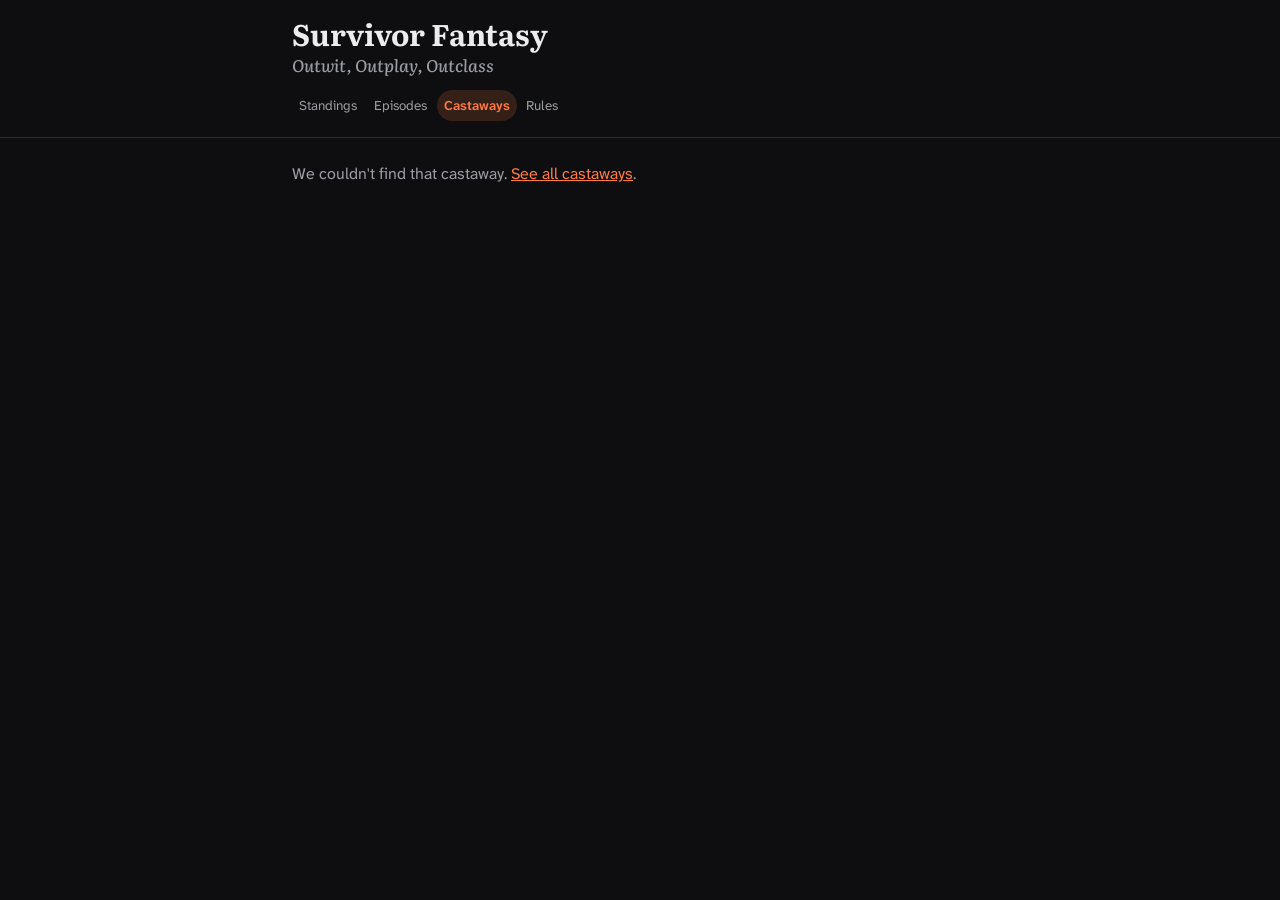
==== public/castaway.html @ f1c2d521 "Add castaway pages, photo grid, and simpler standings - castaway.html?id=…: centered profile, season" ====
<!doctype html>
<html lang="en" data-bs-theme="dark">
  <head>
    <meta charset="utf-8" />
    <meta name="viewport" content="width=device-width, initial-scale=1" />
    <title>Castaway · Survivor Fantasy: Outwit, Outplay, Outclass</title>
    <link rel="icon" href="favicon.svg" type="image/svg+xml" />
    <link rel="apple-touch-icon" href="apple-touch-icon.png" />
    <meta name="theme-color" content="#0e0e10" />
    <link rel="preconnect" href="https://fonts.googleapis.com" />
    <link rel="preconnect" href="https://fonts.gstatic.com" crossorigin />
    <link href="https://fonts.googleapis.com/css2?family=Atkinson+Hyperlegible+Next:ital,wght@0,400;0,500;0,600;0,700;1,400;1,500;1,600;1,700&family=Literata:opsz,wght@7..72,600;7..72,700&display=swap" rel="stylesheet" />
    <link href="https://cdn.jsdelivr.net/npm/bootstrap@5.3.3/dist/css/bootstrap.min.css" rel="stylesheet" integrity="sha384-QWTKZyjpPEjISv5WaRU9OFeRpok6YctnYmDr5pNlyT2bRjXh0JMhjY6hW+ALEwIH" crossorigin="anonymous" />
    <link href="css/theme.css" rel="stylesheet" />
  </head>
  <body>
    <div id="nav"></div>
    <main id="app" class="container app-container py-4"></main>

    <script src="js/data.js"></script>
    <script src="js/scoring.js"></script>
    <script src="js/ui.js"></script>
    <script src="js/nav.js"></script>
    <script src="js/castaway.js"></script>
  </body>
</html>
---- public/css/theme.css ----
/*
 * Softens stock Bootstrap into a clean, friendly dark look.
 * Pages set data-bs-theme="dark"; the same selector here overrides Bootstrap's
 * dark palette because this file loads after Bootstrap.
 */
:root,
[data-bs-theme="dark"] {
  --heading-font: "Literata", Georgia, "Times New Roman", serif;
  --bs-body-font-family: "Atkinson Hyperlegible Next", system-ui, -apple-system, "Segoe UI", Roboto, sans-serif;
  --bs-body-bg: #0e0e10;
  --bs-body-color: #ececee;
  --bs-secondary-color: #9a9ca3;
  --bs-border-color: #2a2a2f;
  --bs-border-radius: 0.75rem;
  --bs-border-radius-lg: 1rem;
  --card-radius: 1rem;
  /* One timing for every hover effect, so pieces that move together stay in sync. */
  --hover-timing: 0.2s ease;
  --surface: #17171a;
  --surface-raised: #202024;
  --ink: #ececee;
  --muted: #9a9ca3;
  --positive: #3ecf8e;
  --positive-soft: rgba(62, 207, 142, 0.12);
  --negative: #ff6b5b;
  --primary: #ff7a45;
  --primary-soft: rgba(255, 122, 69, 0.16);
  --bs-primary: #ff7a45;
  --bs-primary-rgb: 255, 122, 69;
  --bs-link-color: #ff7a45;
  --bs-link-color-rgb: 255, 122, 69;
  --bs-link-hover-color: #ff9a70;
  --bs-link-hover-color-rgb: 255, 154, 112;
}

/* Serif for the app title and headings; body text stays in Atkinson. */
.site-brand,
.section-title,
h1,
.h5 {
  font-family: var(--heading-font);
}

.app-container {
  max-width: 720px;
}

/* Header and page nav */
.site-header {
  background: var(--bs-body-bg);
}
.site-brand {
  color: var(--ink);
  font-weight: 700;
  font-size: 1.85rem;
  line-height: 1.15;
  text-decoration: none;
}
.site-tagline {
  display: block;
  margin-top: 0.1rem;
  color: var(--muted);
  font-size: 1.05rem;
  font-style: italic;
  font-weight: 500;
}
/* All pages must fit at phone width; wrap rather than hide one off-screen. */
.site-nav {
  gap: 0.15rem;
  flex-wrap: wrap;
}
.site-nav .nav-link {
  color: var(--muted);
  font-size: 0.84rem;
  padding: 0.35rem 0.45rem;
  border-radius: 999px;
  white-space: nowrap;
}
.site-nav .nav-link:hover {
  color: var(--ink);
}
.site-nav .nav-link.active {
  background: var(--primary-soft);
  color: var(--primary);
  font-weight: 600;
}

/* Surfaces */
.card.featured-card {
  --bs-card-bg: var(--primary-soft);
  border-color: rgba(255, 122, 69, 0.45);
}
.featured-label {
  color: var(--primary);
  font-size: 0.8rem;
  font-weight: 700;
  letter-spacing: 0.04em;
  text-transform: uppercase;
}
.card {
  --bs-card-bg: var(--surface);
  border-color: var(--bs-border-color);
  border-radius: var(--card-radius);
}
.list-group {
  --bs-list-group-bg: var(--surface);
  --bs-list-group-border-color: var(--bs-border-color);
}
.table {
  --bs-table-bg: transparent;
}
/* Tables inside rounded cards: keep text clear of the curved corners. */
.card .table > :not(caption) > * > * {
  padding: 0.65rem 1rem;
}
/* Phones: tighter inner columns so event names fit; outer cells keep clear of the corners. */
@media (max-width: 575.98px) {
  .card .table > :not(caption) > * > * {
    padding-inline: 0.4rem;
  }
  .card .table > :not(caption) > * > :first-child {
    padding-left: 1rem;
  }
  .card .table > :not(caption) > * > :last-child {
    padding-right: 1rem;
  }
}
.section-title {
  font-size: 1.1rem;
  font-weight: 600;
  margin: 0;
}
.eyebrow {
  color: var(--muted);
  font-size: 0.8rem;
}

/* Castaway visuals */
.avatar {
  display: inline-grid;
  place-items: center;
  flex-shrink: 0;
  border-radius: 50%;
  font-weight: 600;
}
.avatar-photo {
  object-fit: cover;
  object-position: center;
  background: var(--surface-raised);
}
.tribe-badge {
  display: inline-flex;
  align-items: center;
  gap: 0.35rem;
  padding: 0.1rem 0.55rem;
  border-radius: 999px;
  font-size: 0.75rem;
  font-weight: 600;
  color: var(--ink);
}
.tribe-dot {
  width: 0.5rem;
  height: 0.5rem;
  border-radius: 50%;
}
/* Out of the game: grey the face, not the text, so labels keep full contrast. */
.is-out .avatar {
  filter: grayscale(0.85);
}


/* Numbers: every point value is italic (real italics, loaded with the font). */
.pts {
  font-style: italic;
}
.tabular {
  font-variant-numeric: tabular-nums;
}
.pts-pos {
  color: var(--positive);
}
.pts-neg {
  color: var(--negative);
}
.pts-zero {
  color: var(--muted);
}

/* Standings: only the leader is tinted; movement arrows carry the rest. */
.standings-row.is-leader {
  background-color: var(--positive-soft);
}
.standings-row.is-leader .standings-rank {
  color: var(--positive);
  font-weight: 700;
}
.standings-rank {
  width: 2rem; /* fits "T10" */
  flex-shrink: 0;
  color: var(--muted);
}

/* Player cards (home standings): rank | name | total | chevron */
.standings-summary {
  display: grid;
  grid-template-columns: 2rem minmax(0, 1fr) auto 1rem;
  align-items: center;
  column-gap: 0.75rem;
}
/* Submitted picks on the upcoming episode card, set off from the message above. */
.upcoming-picks {
  margin-top: 0.75rem;
  padding-top: 0.75rem;
  border-top: 1px solid var(--bs-border-color);
}
.player-stats {
  display: grid;
  grid-template-columns: repeat(auto-fit, minmax(7rem, 1fr));
  gap: 0.5rem;
}
.player-stat {
  padding: 0.6rem 0.75rem;
  border-radius: 0.75rem;
  background: var(--surface-raised);
}
.history-row {
  padding: 0.4rem 0;
  border-top: 1px solid var(--bs-border-color);
}
.history-row:first-child {
  border-top: 0;
}
.history-ep {
  width: 3rem;
  flex-shrink: 0;
}
.history-breakdown {
  padding-left: 4rem;
}
.chevron-spacer {
  width: 1rem;
  flex-shrink: 0;
}

/* Itemized breakdowns */
.breakdown {
  font-size: 0.85rem;
  color: var(--bs-body-color);
}
.multiplier {
  color: var(--muted);
}
.breakdown li {
  display: flex;
  justify-content: space-between;
  gap: 1rem;
  padding: 0.2rem 0;
}

/* Segmented switch (e.g. Players | Castaways) */
.segmented {
  display: inline-flex;
  padding: 0.2rem;
  border: 1px solid var(--bs-border-color);
  border-radius: 999px;
  background: var(--surface);
}
.segmented-option {
  padding: 0.3rem 0.85rem;
  border: 0;
  border-radius: 999px;
  background: transparent;
  color: var(--muted);
  font-size: 0.85rem;
  font-weight: 600;
}
.segmented-option.active {
  background: var(--primary-soft);
  color: var(--primary);
}

/* Previous / next episode buttons */
.ep-step {
  display: inline-grid;
  place-items: center;
  width: 2.75rem; /* 44px: comfortable tap target */
  height: 2.75rem;
  border: 1px solid var(--bs-border-color);
  border-radius: 50%;
  color: var(--ink);
  font-size: 1.3rem;
  line-height: 1;
  text-decoration: none;
}
a.ep-step:hover {
  border-color: var(--primary);
  color: var(--primary);
}
.ep-step.is-disabled {
  opacity: 0.3;
}

/* Pick chip: the one highlight color for what a player picked */
.pick-chip {
  display: inline-flex;
  white-space: nowrap;
  align-items: center;
  gap: 0.5rem;
  padding: 0.2rem 0.75rem 0.2rem 0.2rem;
  border: 1px solid rgba(255, 122, 69, 0.35);
  border-radius: 999px;
  background: var(--primary-soft);
}
.pick-chip-name {
  color: var(--primary);
  font-weight: 600;
}
/* Points a pick scored, set off from the name by a hairline. */
.pick-chip-points {
  padding-left: 0.5rem;
  border-left: 1px solid var(--bs-border-color);
  font-size: 0.85em;
  font-weight: 600;
}
.pick-chip.is-quiet {
  border-color: transparent;
  background: var(--surface-raised);
}
.pick-chip.is-quiet .pick-chip-name {
  color: var(--ink);
  font-weight: 500;
}
.pick-chip.is-empty {
  padding: 0.25rem 0.75rem;
  border-style: dashed;
  border-color: var(--bs-border-color);
  background: transparent;
  color: var(--muted);
  font-size: 0.85rem;
}

/* Episode links: small outlined buttons, one look everywhere */
.ep-link {
  display: inline-flex;
  align-items: center;
  gap: 0.25rem;
  padding: 0.2rem 0.65rem;
  border: 1px solid rgba(255, 122, 69, 0.5);
  border-radius: 999px;
  color: var(--primary);
  font-size: 0.8rem;
  font-weight: 600;
  text-decoration: none;
  white-space: nowrap;
  transition: background-color var(--hover-timing), border-color var(--hover-timing), transform var(--hover-timing);
}
/* On hover the button fills in and grows slightly; the arrow nudges forward. */
.ep-link:hover {
  border-color: var(--primary);
  background: var(--primary-soft);
  color: var(--primary);
  transform: scale(1.05);
}
.ep-link-arrow {
  font-size: 1.1em;
  line-height: 1;
  transition: transform var(--hover-timing);
}
.ep-link:hover .ep-link-arrow {
  transform: translateX(2px);
}

/* Episode switcher: ‹ name › with a dropdown list of every episode */
.ep-switcher {
  position: relative;
  z-index: 2;
}
.ep-menu > summary {
  cursor: pointer;
  list-style: none;
}
.ep-menu > summary::-webkit-details-marker {
  display: none;
}
.ep-switcher-title {
  margin: 0.15rem 0 0;
  color: var(--primary);
  font-size: 1.2rem;
  font-weight: 600;
}
.ep-menu-caret {
  color: var(--primary);
  font-size: 0.8em;
}
.ep-menu-list {
  position: absolute;
  top: calc(100% + 0.35rem);
  left: 0;
  right: 0;
  max-height: 60vh;
  margin: 0;
  padding: 0.35rem;
  overflow-y: auto;
  border: 1px solid var(--bs-border-color);
  border-radius: 1rem;
  background: var(--surface-raised);
  box-shadow: 0 12px 32px rgba(0, 0, 0, 0.5);
}
.ep-menu-option {
  display: flex;
  gap: 0.75rem;
  padding: 0.55rem 0.75rem;
  border-radius: 0.6rem;
  color: var(--ink);
  text-decoration: none;
}
.ep-menu-option:hover {
  background: var(--surface);
}
.ep-menu-option.active {
  background: var(--primary-soft);
  color: var(--primary);
}
.ep-menu-number {
  width: 2.5rem;
  flex-shrink: 0;
  color: var(--muted);
  font-weight: 600;
}
.ep-menu-option.active .ep-menu-number {
  color: inherit;
}

/* The dashboard's first section needs no divider above it. */
.episode-dashboard .dash-section:first-child {
  margin-top: 0;
  padding-top: 0;
  border-top: 0;
}

.min-w-0 {
  min-width: 0;
}

/* Expandable rows (<details>): a chevron that turns when open */
.expandable > summary {
  cursor: pointer;
  list-style: none;
}
.expandable > summary::-webkit-details-marker {
  display: none;
}
.chevron {
  display: inline-block;
  width: 1rem;
  text-align: center;
  color: var(--muted);
  font-size: 1.1rem;
  line-height: 1;
  transition: transform var(--hover-timing);
}
.expandable[open] > summary .chevron {
  transform: rotate(90deg);
}

/* Episode dashboard */
.dash-section {
  border-top: 1px solid var(--bs-border-color);
  margin-top: 1rem;
  padding-top: 1rem;
}
.dash-name {
  font-family: var(--heading-font);
  font-size: 1.15rem;
  font-weight: 600;
}
/* Dashboard rows: points centered on the first line (one face tall) even when names wrap. */
.dash-row {
  display: flex;
  align-items: flex-start;
  justify-content: space-between;
  gap: 1rem;
}
.dash-row-end {
  display: flex;
  flex-shrink: 0;
  align-items: center;
  min-height: var(--face-size);
}
/* Lists of group rows (tribe wins, swaps) need more air than single-line rows. */
.group-list {
  display: grid;
  gap: 0.75rem;
}
/* Overlapping faces: episodes.js sets the grid columns. Each face is wider than its
   column and spills over the next; the surface-colored border separates them. */
.facepile {
  display: grid;
  max-width: 100%;
}
.facepile .avatar {
  border: 2px solid var(--surface);
}

/* Keyboard focus: one visible ring on everything interactive (mouse clicks don't show it). */
:where(a, button, summary):focus-visible {
  outline: 2px solid var(--primary);
  outline-offset: 2px;
}
/* Rounded cards: the ring follows the card's corners. (Not `inherit`: Chrome slots a
   <summary> inside its <details>, so it would inherit the slot's square corners.) */
.card > summary {
  border-radius: var(--card-radius);
}

/* Small pill controls keep their look but get a taller invisible tap area. */
.ep-link,
.site-nav .nav-link,
.segmented-option {
  position: relative;
}
.ep-link::after,
.site-nav .nav-link::after,
.segmented-option::after {
  content: "";
  position: absolute;
  inset: -0.5rem 0;
}

@media (prefers-reduced-motion: reduce) {
  *,
  *::before,
  *::after {
    animation: none !important;
    transition: none !important;
    scroll-behavior: auto !important;
  }
}

/* Links to a castaway's page: keep the surrounding look, turn orange on hover. */
.castaway-link {
  color: inherit;
  text-decoration: none;
}
.castaway-link:hover {
  color: var(--primary);
}
a.pick-chip {
  color: inherit;
  text-decoration: none;
}
a.pick-chip:hover {
  border-color: var(--primary);
}
/* Every face that links to a castaway grows, brightens, and glows on hover: one
   behavior site-wide. An eliminated castaway's face regains its color. */
a .avatar {
  transition: transform var(--hover-timing), filter var(--hover-timing);
}
a:hover .avatar {
  transform: scale(1.08);
  filter: brightness(1.08) drop-shadow(0 0 0.5rem rgba(255, 122, 69, 0.5));
}
.facepile-face {
  display: block;
  min-width: 0;
}
/* The hovered face rises above its overlapping neighbors. */
.facepile-face:hover {
  position: relative;
  z-index: 1;
}

/* Castaways page: photo grid, 3 across on phones and more as the screen widens. */
.castaway-grid {
  display: grid;
  grid-template-columns: repeat(auto-fill, minmax(6.5rem, 1fr));
  gap: 0.5rem;
  margin: 0;
  padding: 0;
  list-style: none;
}
.castaway-tile {
  display: flex;
  flex-direction: column;
  align-items: center;
  gap: 0.2rem;
  height: 100%;
  padding: 0.9rem 0.5rem;
  border: 1px solid var(--bs-border-color);
  border-radius: var(--card-radius);
  background: var(--surface);
  color: var(--ink);
  text-align: center;
  text-decoration: none;
  transition: background-color var(--hover-timing), border-color var(--hover-timing), transform var(--hover-timing);
}
.castaway-tile:hover {
  border-color: rgba(255, 122, 69, 0.45);
  background: var(--primary-soft);
  color: var(--ink);
  transform: translateY(-2px);
}
.castaway-tile-name {
  max-width: 100%;
  margin-top: 0.4rem;
  overflow: hidden;
  font-weight: 600;
  text-overflow: ellipsis;
  white-space: nowrap;
}

/* Castaway page: a centered profile at the top */
.castaway-hero {
  display: flex;
  flex-direction: column;
  align-items: center;
  gap: 0.75rem;
  padding-block: 1.5rem;
  text-align: center;
}
.back-link {
  display: inline-flex;
  align-items: center;
  gap: 0.35rem;
  color: var(--muted);
  font-size: 0.9rem;
  font-weight: 600;
  text-decoration: none;
}
.back-link:hover {
  color: var(--primary);
}
.stat-grid {
  display: grid;
  grid-template-columns: repeat(2, 1fr);
  gap: 0.5rem;
}
@media (min-width: 576px) {
  .stat-grid {
    grid-template-columns: repeat(4, 1fr);
  }
}
.castaway-name {
  margin: 0;
  font-size: 1.6rem;
  font-weight: 700;
  line-height: 1.2;
}
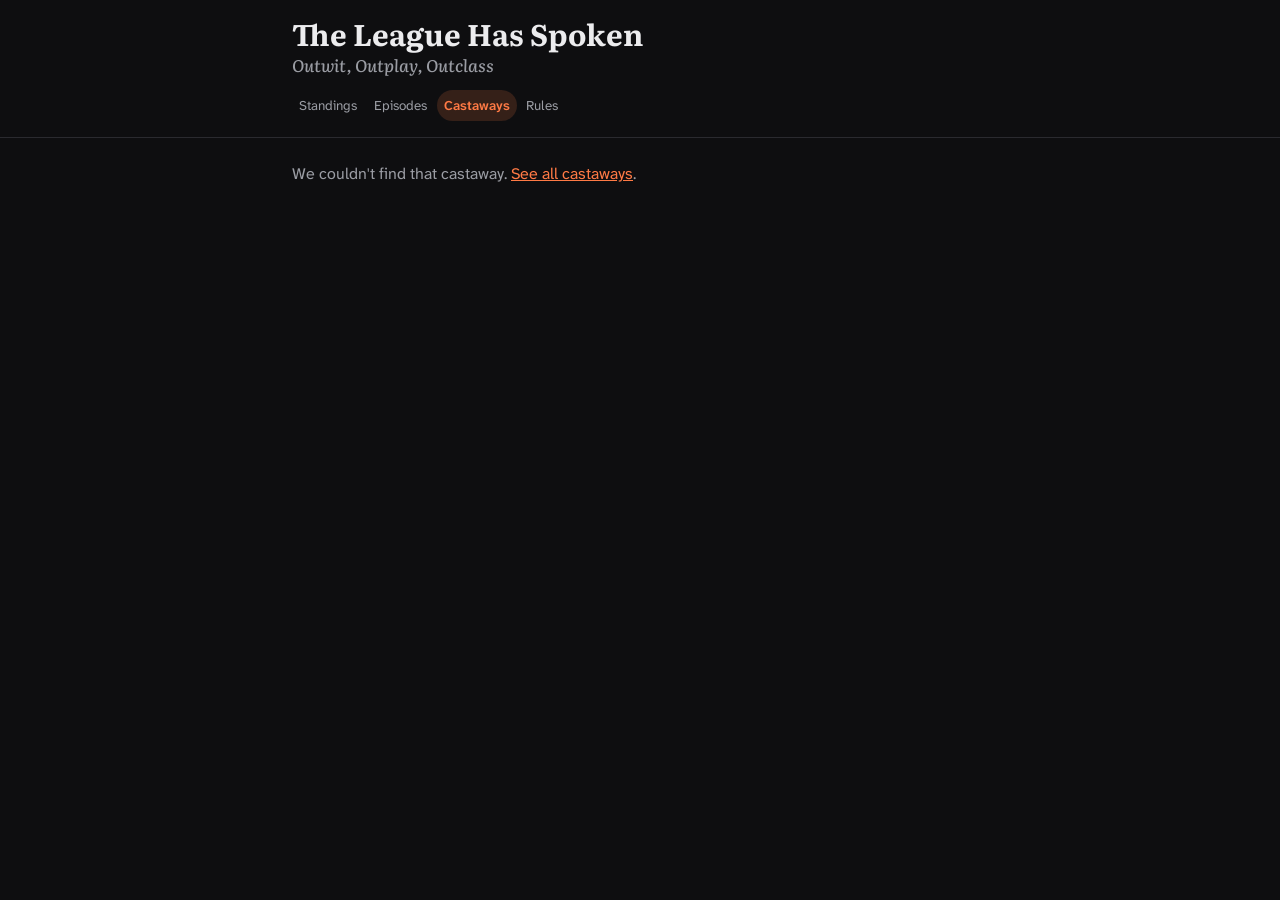
==== commit 620fd1a7: "Rename the league to The League Has Spoken Co-Authored-By: Claude Opus 5.5 <noreply@anthropic.com>" ====
--- a/public/castaway.html
+++ b/public/castaway.html
@@ -3,7 +3,7 @@
   <head>
     <meta charset="utf-8" />
     <meta name="viewport" content="width=device-width, initial-scale=1" />
-    <title>Castaway · Survivor Fantasy: Outwit, Outplay, Outclass</title>
+    <title>Castaway · The League Has Spoken: Outwit, Outplay, Outclass</title>
     <link rel="icon" href="favicon.svg" type="image/svg+xml" />
     <link rel="apple-touch-icon" href="apple-touch-icon.png" />
     <meta name="theme-color" content="#0e0e10" />
--- a/public/css/theme.css
+++ b/public/css/theme.css
@@ -16,6 +16,10 @@
   --card-radius: 1rem;
   /* One timing for every hover effect, so pieces that move together stay in sync. */
   --hover-timing: 0.2s ease;
+  /* Rows that open in place tint neutral on hover/press; orange is for things that navigate. */
+  --press-tint: rgba(255, 255, 255, 0.05);
+  /* A face "lighting up": brighter, with an orange glow. */
+  --face-lit: brightness(1.08) drop-shadow(0 0 0.5rem rgba(255, 122, 69, 0.5));
   --surface: #17171a;
   --surface-raised: #202024;
   --ink: #ececee;
@@ -76,9 +80,6 @@
   border-radius: 999px;
   white-space: nowrap;
 }
-.site-nav .nav-link:hover {
-  color: var(--ink);
-}
 .site-nav .nav-link.active {
   background: var(--primary-soft);
   color: var(--primary);
@@ -102,10 +103,6 @@
   border-color: var(--bs-border-color);
   border-radius: var(--card-radius);
 }
-.list-group {
-  --bs-list-group-bg: var(--surface);
-  --bs-list-group-border-color: var(--bs-border-color);
-}
 .table {
   --bs-table-bg: transparent;
 }
@@ -133,6 +130,12 @@
 .eyebrow {
   color: var(--muted);
   font-size: 0.8rem;
+}
+/* A Jeff Probst line: flavor text, quieter than the facts around it */
+.probst-line {
+  color: var(--muted);
+  font-size: 0.85rem;
+  font-style: italic;
 }
 
 /* Castaway visuals */
@@ -212,6 +215,26 @@
   margin-top: 0.75rem;
   padding-top: 0.75rem;
   border-top: 1px solid var(--bs-border-color);
+}
+/* Names with their picks: the pick column is as wide as the widest chip and every chip
+   starts at its left edge, so the faces line up however long each castaway's name is. */
+.name-pick-list {
+  display: grid;
+  grid-template-columns: minmax(0, 1fr) max-content;
+  align-items: center;
+  gap: 0.35rem 1rem;
+  margin: 0;
+  padding: 0;
+  list-style: none;
+}
+.name-pick-list > li {
+  display: grid;
+  grid-column: 1 / -1;
+  grid-template-columns: subgrid;
+  align-items: center;
+}
+.name-pick-list .pick-chip {
+  justify-self: start;
 }
 .player-stats {
   display: grid;
@@ -292,10 +315,6 @@
   line-height: 1;
   text-decoration: none;
 }
-a.ep-step:hover {
-  border-color: var(--primary);
-  color: var(--primary);
-}
 .ep-step.is-disabled {
   opacity: 0.3;
 }
@@ -315,13 +334,6 @@
   color: var(--primary);
   font-weight: 600;
 }
-/* Points a pick scored, set off from the name by a hairline. */
-.pick-chip-points {
-  padding-left: 0.5rem;
-  border-left: 1px solid var(--bs-border-color);
-  font-size: 0.85em;
-  font-weight: 600;
-}
 .pick-chip.is-quiet {
   border-color: transparent;
   background: var(--surface-raised);
@@ -354,20 +366,10 @@
   white-space: nowrap;
   transition: background-color var(--hover-timing), border-color var(--hover-timing), transform var(--hover-timing);
 }
-/* On hover the button fills in and grows slightly; the arrow nudges forward. */
-.ep-link:hover {
-  border-color: var(--primary);
-  background: var(--primary-soft);
-  color: var(--primary);
-  transform: scale(1.05);
-}
 .ep-link-arrow {
   font-size: 1.1em;
   line-height: 1;
   transition: transform var(--hover-timing);
-}
-.ep-link:hover .ep-link-arrow {
-  transform: translateX(2px);
 }
 
 /* Episode switcher: ‹ name › with a dropdown list of every episode */
@@ -414,9 +416,6 @@
   color: var(--ink);
   text-decoration: none;
 }
-.ep-menu-option:hover {
-  background: var(--surface);
-}
 .ep-menu-option.active {
   background: var(--primary-soft);
   color: var(--primary);
@@ -537,38 +536,22 @@
   }
 }
 
-/* Links to a castaway's page: keep the surrounding look, turn orange on hover. */
+/* Links to a castaway's (or player's) page: the surrounding look plus a subtle
+   underline, so they read as links without relying on hover. */
 .castaway-link {
   color: inherit;
-  text-decoration: none;
-}
-.castaway-link:hover {
-  color: var(--primary);
+  text-decoration: underline;
+  text-decoration-color: rgba(154, 156, 163, 0.45);
+  text-decoration-thickness: 1px;
+  text-underline-offset: 0.2em;
 }
 a.pick-chip {
   color: inherit;
   text-decoration: none;
 }
-a.pick-chip:hover {
-  border-color: var(--primary);
-}
-/* Every face that links to a castaway grows, brightens, and glows on hover: one
-   behavior site-wide. An eliminated castaway's face regains its color. */
-a .avatar {
-  transition: transform var(--hover-timing), filter var(--hover-timing);
-}
-a:hover .avatar {
-  transform: scale(1.08);
-  filter: brightness(1.08) drop-shadow(0 0 0.5rem rgba(255, 122, 69, 0.5));
-}
 .facepile-face {
   display: block;
   min-width: 0;
-}
-/* The hovered face rises above its overlapping neighbors. */
-.facepile-face:hover {
-  position: relative;
-  z-index: 1;
 }
 
 /* Castaways page: photo grid, 3 across on phones and more as the screen widens. */
@@ -595,12 +578,6 @@
   text-decoration: none;
   transition: background-color var(--hover-timing), border-color var(--hover-timing), transform var(--hover-timing);
 }
-.castaway-tile:hover {
-  border-color: rgba(255, 122, 69, 0.45);
-  background: var(--primary-soft);
-  color: var(--ink);
-  transform: translateY(-2px);
-}
 .castaway-tile-name {
   max-width: 100%;
   margin-top: 0.4rem;
@@ -627,9 +604,6 @@
   font-size: 0.9rem;
   font-weight: 600;
   text-decoration: none;
-}
-.back-link:hover {
-  color: var(--primary);
 }
 .stat-grid {
   display: grid;
@@ -647,3 +621,151 @@
   font-weight: 700;
   line-height: 1.2;
 }
+
+/* ==========================================================================
+   Interaction states, in one place.
+   - Hover (mouse only) previews a click. Touch screens never see it, so a tap
+     can't leave it stuck on.
+   - Press (every device) confirms it: compact things push in and light up;
+     rows that open in place tint without moving.
+   - Pressing is near-instant; letting go eases back at the shared hover timing.
+   ========================================================================== */
+html {
+  -webkit-tap-highlight-color: transparent; /* the press states below replace it */
+}
+a .avatar {
+  transition: transform var(--hover-timing), filter var(--hover-timing);
+}
+a.pick-chip,
+.ep-step,
+.segmented-option,
+.site-nav .nav-link,
+.castaway-link,
+.back-link,
+.expandable > summary,
+.ep-menu > summary {
+  transition: color var(--hover-timing), background-color var(--hover-timing), border-color var(--hover-timing),
+    box-shadow var(--hover-timing), transform var(--hover-timing);
+}
+/* Pick history rows have no padding of their own; the tint reaches past their edges. */
+.history-row .expandable > summary {
+  border-radius: 0.5rem;
+}
+
+@media (hover: hover) and (pointer: fine) {
+  .site-nav .nav-link:not(.active):hover,
+  .segmented-option:not(.active):hover {
+    color: var(--ink);
+  }
+  a.ep-step:hover {
+    border-color: var(--primary);
+    color: var(--primary);
+  }
+  .ep-link:hover {
+    border-color: var(--primary);
+    background: var(--primary-soft);
+    color: var(--primary);
+    transform: scale(1.05);
+  }
+  .ep-link:hover .ep-link-arrow {
+    transform: translateX(2px);
+  }
+  .ep-menu-option:hover {
+    background: var(--surface);
+  }
+  .castaway-link:hover,
+  .back-link:hover {
+    color: var(--primary);
+    text-decoration-color: currentColor;
+  }
+  a.pick-chip:hover {
+    border-color: var(--primary);
+  }
+  /* A linked face grows and lights up; an eliminated castaway's face regains its color. */
+  a:hover .avatar {
+    transform: scale(1.08);
+    filter: var(--face-lit);
+  }
+  .castaway-tile:hover {
+    border-color: rgba(255, 122, 69, 0.45);
+    background: var(--primary-soft);
+    transform: translateY(-2px);
+  }
+  .expandable > summary:hover,
+  .ep-menu > summary:hover {
+    background-color: var(--press-tint);
+  }
+  .history-row .expandable > summary:hover {
+    box-shadow: 0 0 0 0.4rem var(--press-tint);
+  }
+  /* The hovered face rises above its overlapping neighbors. */
+  .facepile-face:hover {
+    position: relative;
+    z-index: 1;
+  }
+}
+
+/* Press: near-instant in, eased out. */
+:active,
+:active .avatar {
+  transition-duration: 0.05s;
+}
+/* Compact things push in. */
+.castaway-tile:active,
+a.pick-chip:active,
+.ep-link:active,
+a.ep-step:active,
+.segmented-option:active {
+  transform: scale(0.97);
+}
+.castaway-tile:active,
+.ep-link:active {
+  border-color: rgba(255, 122, 69, 0.45);
+  background: var(--primary-soft);
+}
+a.pick-chip:active,
+a.ep-step:active {
+  border-color: var(--primary);
+}
+/* A linked face lights up (and regains color if eliminated). Standalone faces also
+   push in; faces inside a tile or chip ride along with their container. */
+a:active .avatar {
+  transform: scale(0.95);
+  filter: var(--face-lit);
+}
+.castaway-tile:active .avatar,
+a.pick-chip:active .avatar {
+  transform: none;
+}
+.facepile-face:active {
+  position: relative;
+  z-index: 1;
+}
+.castaway-link:active,
+.back-link:active {
+  color: var(--primary);
+  text-decoration-color: currentColor;
+}
+/* Rows that open in place tint without moving. */
+.expandable > summary:active,
+.ep-menu > summary:active,
+.site-nav .nav-link:not(.active):active,
+.segmented-option:not(.active):active {
+  background-color: var(--press-tint);
+}
+.history-row .expandable > summary:active {
+  box-shadow: 0 0 0 0.4rem var(--press-tint);
+}
+
+/* Reduced motion: keep the color feedback, drop the movement. */
+@media (prefers-reduced-motion: reduce) {
+  .castaway-tile,
+  .ep-link,
+  .ep-link-arrow,
+  a.pick-chip,
+  a.ep-step,
+  .segmented-option,
+  a .avatar {
+    transform: none !important;
+  }
+}
